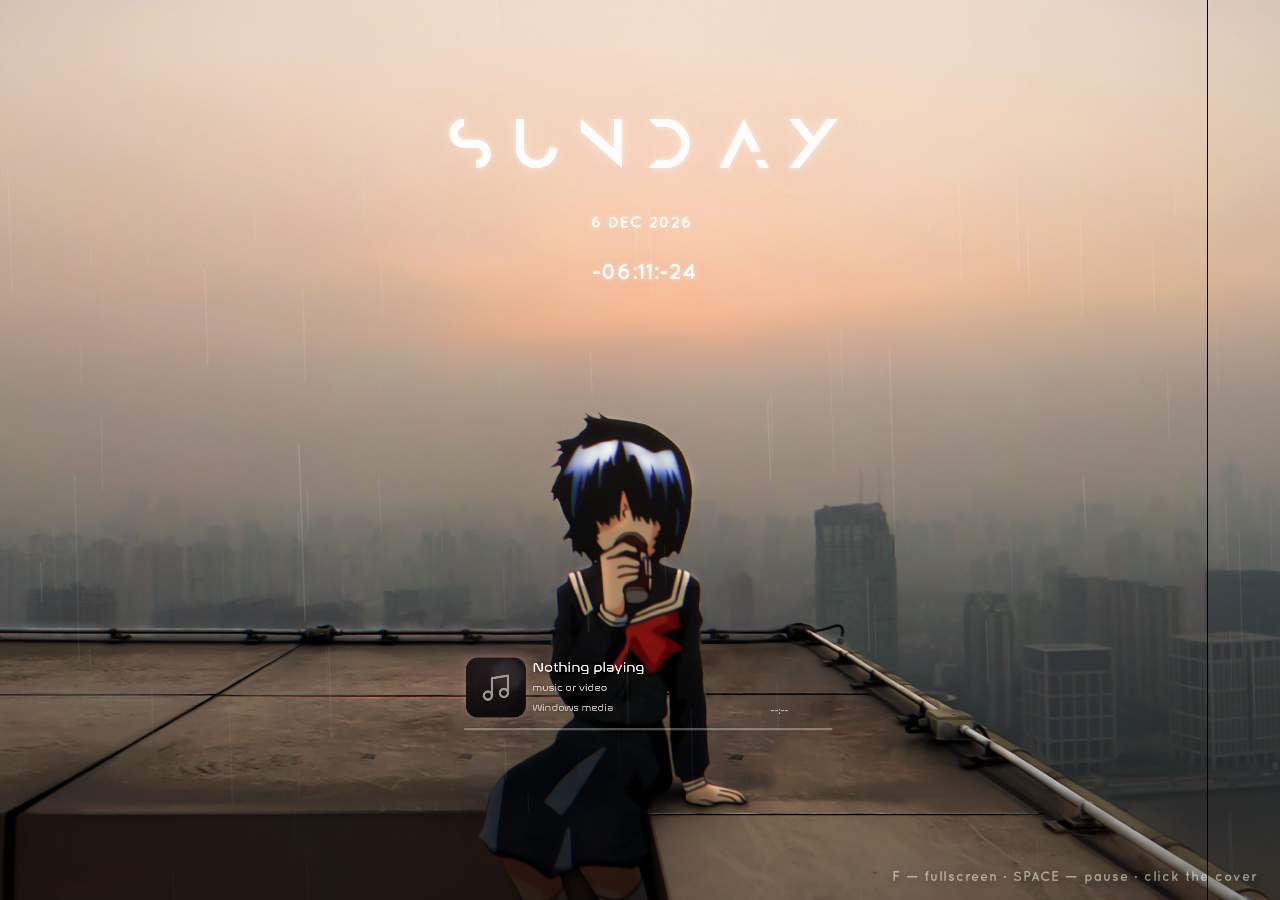
==== wallpaper/index.html @ 39e0da3d "MIKOTO URABE live wallpaper + Windows media bridge" ====
<!doctype html>
<html lang="en">
<head>
<meta charset="utf-8">
<meta name="viewport" content="width=device-width, initial-scale=1">
<title>MIKOTO URABE — live wallpaper</title>
<link rel="stylesheet" href="fonts.css">
<style>
  :root{
    --accent:#efa6b4;
    --accent-soft:rgba(239,166,180,.3);
  }
  body[data-media="music"]{--type-accent:#efa6b4}
  body[data-media="video"]{--type-accent:#93b8ff}
  body[data-media="image"]{--type-accent:#8fe0cf}
  body[data-media="unknown"]{--type-accent:#e8e0da}
  body[data-media="idle"]{--type-accent:#c9b7b3}
  *{box-sizing:border-box;margin:0;padding:0}
  html,body{width:100%;height:100%;overflow:hidden;background:#060504}
  body{font-family:'Quicksand',sans-serif;cursor:none}
  #stage{
    position:absolute;left:0;top:0;width:3840px;height:2160px;
    transform-origin:0 0;overflow:hidden;background:#000;
  }
  #camera{position:absolute;inset:0;animation:camshake 11s ease-in-out infinite;will-change:transform}
  @keyframes camshake{
    0%,100%{transform:translate3d(0,0,0) rotate(0deg)}
    17%{transform:translate3d(-2.4px,1.6px,0) rotate(-.012deg)}
    39%{transform:translate3d(1.8px,-1.2px,0) rotate(.009deg)}
    61%{transform:translate3d(-1.2px,-2px,0) rotate(-.007deg)}
    83%{transform:translate3d(2px,1px,0) rotate(.011deg)}
  }
  #bg{
    position:absolute;inset:0;
    background:url('bg.png') center / cover no-repeat;
    transform:scale(1.0106);
    filter:brightness(1.006) saturate(1.065) contrast(1.028);
  }
  #warm{
    position:absolute;inset:0;pointer-events:none;mix-blend-mode:screen;opacity:.9;
    background:
      radial-gradient(52% 34% at 50.3% 12%, rgba(255,150,120,.10), rgba(255,150,120,0) 72%),
      radial-gradient(100% 60% at 50% -6%, rgba(255,190,165,.07), rgba(255,190,165,0) 70%);
  }

  /* ---------- date / time ---------- */
  #titles{position:absolute;inset:0;pointer-events:none}
  .t{
    position:absolute;color:#fff;white-space:pre;text-align:center;
    transform:translate(-50%,-50%);line-height:1;
  }
  #day{
    left:1936.75px;top:360px;
    font-family:'Anurati',sans-serif;font-size:176px;letter-spacing:.01em;
    text-shadow:0 0 12px rgba(255,250,244,.62),0 0 34px rgba(255,238,225,.48),0 0 80px rgba(255,210,188,.34),0 0 150px rgba(255,170,145,.2),0 2px 2px rgba(120,60,40,.08);
  }
  #date{
    left:1924.2px;top:533px;
    font-family:'Quicksand',sans-serif;font-weight:700;font-size:46px;letter-spacing:.07em;
    text-shadow:0 0 12px rgba(255,248,240,.55),0 0 34px rgba(255,222,200,.3),0 0 70px rgba(255,190,165,.2);
  }
  #clock{
    left:1929.8px;top:651px;
    font-family:'Quicksand',sans-serif;font-weight:700;font-size:40px;letter-spacing:.02em;
    text-shadow:0 0 12px rgba(255,248,240,.55),0 0 32px rgba(255,220,198,.28),0 0 64px rgba(255,190,165,.18);
  }

  /* ---------- player ---------- */
  #player{position:absolute;inset:0}
  #album{
    --art:url('album.png');
    position:absolute;left:1502px;top:1578px;width:144px;height:144px;
    border-radius:28px;
    background-image:var(--art);background-size:cover;background-position:center;
    box-shadow:0 0 16px 0 var(--accent-soft),0 0 36px 2px rgba(238,132,158,.08);
    pointer-events:auto;cursor:pointer;
  }
  #album::before{
    content:"";position:absolute;inset:-13%;border-radius:38px;z-index:-1;
    background-image:var(--art);background-size:cover;background-position:center;
    filter:blur(20px) saturate(1.45) brightness(1.04);
    opacity:.3;
  }
  #album::after{
    content:"";position:absolute;inset:0;border-radius:28px;
    box-shadow:inset 0 0 0 1px rgba(255,255,255,.18);
    opacity:.7;pointer-events:none;
  }
  #album.idle{cursor:default}
  #album.idle::after{opacity:.35}

  #media-badge{
    position:absolute;right:8px;top:8px;width:32px;height:32px;border-radius:50%;
    display:flex;align-items:center;justify-content:center;z-index:3;
    background:rgba(12,9,10,.55);border:1px solid rgba(255,255,255,.24);
    color:#fff;backdrop-filter:blur(6px);pointer-events:none;
  }
  #media-badge svg{
    width:17px;height:17px;display:none;fill:none;stroke:currentColor;
    stroke-width:1.8;stroke-linecap:round;stroke-linejoin:round;
  }
  #media-badge svg .fill{fill:currentColor;stroke:none}
  #album.placeholder #media-badge,#album.idle #media-badge{display:none}
  #album[data-type="music"] .mi-music,
  #album[data-type="video"] .mi-video,
  #album[data-type="image"] .mi-image,
  #album[data-type="unknown"] .mi-unknown{display:block}

  #pp-overlay{
    position:absolute;inset:0;z-index:2;border-radius:28px;
    display:flex;align-items:center;justify-content:center;
    background:rgba(8,6,7,.16);opacity:0;transition:opacity .18s ease;
    pointer-events:none;
  }
  #album:hover #pp-overlay,#album.paused #pp-overlay{opacity:1}
  #album.paused #pp-overlay{background:rgba(8,6,7,.34)}
  #album.idle #pp-overlay{display:none}
  .pp-ring{
    width:56px;height:56px;border-radius:50%;
    border:1.5px solid rgba(255,255,255,.72);
    background:rgba(14,10,10,.42);
    display:flex;align-items:center;justify-content:center;
    box-shadow:0 4px 22px rgba(0,0,0,.35);
  }
  .pp-ring svg{width:21px;height:21px;fill:#fff;display:none}
  #album:not(.paused) .pp-ring .pp-pause{display:block}
  #album.paused .pp-ring .pp-play{display:block}

  .pl{
    position:absolute;left:1662px;white-space:pre;line-height:1;color:#f6f1ec;
    max-width:620px;overflow:hidden;text-overflow:ellipsis;
  }
  #p-title{top:1586px;font-family:'Nasalization';font-size:38px;max-width:700px;text-shadow:0 0 18px rgba(0,0,0,.5),0 1px 2px rgba(0,0,0,.35)}
  #p-artist{top:1640px;font-family:'Nasalization';font-size:27px;color:#d9d3ce;opacity:.94;text-shadow:0 0 14px rgba(0,0,0,.5)}
  #p-album{top:1688px;font-family:'Nasalization';font-size:27px;color:#cfc9c4;opacity:.9;text-shadow:0 0 14px rgba(0,0,0,.5)}

  #bar{
    position:absolute;left:1497.7px;top:1747px;width:884px;height:6px;
    border-radius:4px;background:rgba(255,255,255,.94);
    box-shadow:0 0 0 1px rgba(20,14,10,.38),0 1px 3px rgba(0,0,0,.35);
    pointer-events:auto;cursor:pointer;
  }
  #bar::after{content:"";position:absolute;left:0;right:0;top:-12px;bottom:-12px}
  #bar:hover{background:#fff}
  #bar-fill{
    position:absolute;left:0;top:0;bottom:0;width:0%;
    border-radius:4px;
    background:var(--accent);
    box-shadow:0 0 0 1px rgba(255,255,255,.18);
    pointer-events:none;
  }
  body[data-media="idle"] #bar{opacity:.32;cursor:default}
  #p-time{
    position:absolute;left:2255px;top:1706px;transform:translate(-50%,-50%);
    font-family:'Nasalization';font-size:31px;color:#f3eee9;opacity:.94;
    white-space:pre;letter-spacing:.02em;
    text-shadow:0 0 14px rgba(255,250,240,.25),0 1px 3px rgba(0,0,0,.4);
  }
  #bars{
    position:absolute;left:2325px;top:1638px;transform:translate(-50%,-50%);
    height:46px;display:flex;align-items:center;gap:7px;
  }
  #bars i{
    display:block;width:5px;border-radius:4px;background:#f1ece7;
    box-shadow:0 0 10px rgba(255,245,235,.35);
  }
  #type-glyph{
    position:absolute;left:2325px;top:1638px;transform:translate(-50%,-50%);
    width:44px;height:44px;display:none;align-items:center;justify-content:center;
    color:var(--accent);filter:drop-shadow(0 0 10px var(--accent-soft));
  }
  #type-glyph svg{width:34px;height:34px;display:none;fill:none;stroke:currentColor;stroke-width:1.7;stroke-linecap:round;stroke-linejoin:round}
  #type-glyph svg .fill{fill:currentColor;stroke:none}
  body[data-media="video"] #bars,body[data-media="image"] #bars,body[data-media="unknown"] #bars,body[data-media="idle"] #bars{display:none}
  body[data-media="music"] #type-glyph{display:none}
  body[data-media="video"] #type-glyph,body[data-media="image"] #type-glyph,body[data-media="unknown"] #type-glyph,body[data-media="idle"] #type-glyph{display:flex}
  body[data-media="video"] .g-video,
  body[data-media="image"] .g-image,
  body[data-media="unknown"] .g-unknown,
  body[data-media="idle"] .g-idle{display:block}
  body[data-media="idle"] #type-glyph{opacity:.4}

  /* ---------- rain / grade ---------- */
  #rain{
    position:absolute;inset:0;width:100%;height:100%;pointer-events:none;
    -webkit-mask-image:linear-gradient(to bottom,#000 0%,#000 46%,rgba(0,0,0,.72) 68%,rgba(0,0,0,.34) 100%);
    mask-image:linear-gradient(to bottom,#000 0%,#000 46%,rgba(0,0,0,.72) 68%,rgba(0,0,0,.34) 100%);
  }
  #grade{
    position:absolute;inset:0;pointer-events:none;
    background:
      radial-gradient(125% 82% at 50% -8%, rgba(255,210,188,.08), rgba(255,210,188,0) 58%),
      radial-gradient(150% 108% at 50% 42%, rgba(24,10,6,0) 42%, rgba(26,11,6,.18) 70%, rgba(22,9,5,.40) 88%, rgba(32,13,7,.56) 100%);
  }
  #bloom{
    position:absolute;inset:0;pointer-events:none;mix-blend-mode:screen;opacity:.5;
    background:
      radial-gradient(36% 24% at 50.4% 17.4%, rgba(255,236,224,.12), rgba(255,236,224,0) 70%),
      radial-gradient(26% 18% at 50.1% 25%, rgba(255,226,209,.09), rgba(255,226,209,0) 70%);
  }
  #hint{
    position:fixed;right:22px;bottom:16px;z-index:30;
    font-family:'Quicksand',sans-serif;font-weight:700;
    font-size:clamp(10px,1.05vw,15px);letter-spacing:.08em;
    color:rgba(255,252,248,.72);text-shadow:0 2px 10px rgba(0,0,0,.6);
    opacity:0;pointer-events:none;transition:opacity .9s ease;
  }
  #hint.show{opacity:.7}
</style>
</head>
<body>
<div id="stage">
  <div id="camera">
    <div id="bg"></div>
    <div id="warm"></div>

    <div id="titles">
      <div id="day" class="t">S A T U R D A Y</div>
      <div id="date" class="t">31 MAY 2025</div>
      <div id="clock" class="t">-05:10:-41</div>
    </div>

    <div id="player">
      <div id="album" data-type="music" title="Play / pause">
        <div id="media-badge" aria-hidden="true">
          <svg class="mi-music" viewBox="0 0 24 24"><path d="M9 18V5l12-2v13"/><circle cx="6" cy="18" r="3"/><circle cx="18" cy="16" r="3"/></svg>
          <svg class="mi-video" viewBox="0 0 24 24"><rect x="2.5" y="5" width="19" height="14" rx="2"/><path d="M7 5v14M17 5v14M2.5 9h19M2.5 15h19"/></svg>
          <svg class="mi-image" viewBox="0 0 24 24"><rect x="3" y="4" width="18" height="16" rx="2"/><circle cx="8.5" cy="9.5" r="1.5"/><path d="m21 15-5-5L5 21"/></svg>
          <svg class="mi-unknown" viewBox="0 0 24 24"><circle cx="12" cy="12" r="9"/><path class="fill" d="m10 8 6 4-6 4z"/></svg>
        </div>
        <div id="pp-overlay" aria-hidden="true">
          <span class="pp-ring">
            <svg class="pp-pause" viewBox="0 0 24 24"><rect x="6" y="4" width="4.2" height="16" rx="1"/><rect x="13.8" y="4" width="4.2" height="16" rx="1"/></svg>
            <svg class="pp-play" viewBox="0 0 24 24"><path d="M8 4.8 20 12 8 19.2z"/></svg>
          </span>
        </div>
      </div>
      <div id="p-title" class="pl">Nintendo</div>
      <div id="p-artist" class="pl">Alkaloides</div>
      <div id="p-album" class="pl">Alkaloides</div>
      <div id="bar"><div id="bar-fill"></div></div>
      <div id="p-time">03:02</div>
      <div id="bars"><i></i><i></i><i></i></div>
      <div id="type-glyph" aria-hidden="true">
        <svg class="g-video" viewBox="0 0 24 24"><rect x="2.5" y="5" width="19" height="14" rx="2"/><path d="M7 5v14M17 5v14M2.5 9h19M2.5 15h19"/></svg>
        <svg class="g-image" viewBox="0 0 24 24"><rect x="3" y="4" width="18" height="16" rx="2"/><circle cx="8.5" cy="9.5" r="1.5"/><path d="m21 15-5-5L5 21"/></svg>
        <svg class="g-unknown" viewBox="0 0 24 24"><circle cx="12" cy="12" r="9"/><path class="fill" d="m10 8 6 4-6 4z"/></svg>
        <svg class="g-idle" viewBox="0 0 24 24"><path d="M9 18V5l12-2v13"/><circle cx="6" cy="18" r="3"/><circle cx="18" cy="16" r="3"/></svg>
      </div>
    </div>

    <canvas id="rain" width="1920" height="1080"></canvas>
    <div id="grade"></div>
    <div id="bloom"></div>
  </div>
</div>
<div id="hint">F — fullscreen · SPACE — pause · click the cover</div>

<script>
(() => {
  'use strict';

  const W = 3840, H = 2160;
  const stage = document.getElementById('stage');

  function layout(){
    const s = Math.max(innerWidth / W, innerHeight / H);
    stage.style.transform = `scale(${s})`;
    stage.style.left = ((innerWidth - W * s) / 2) + 'px';
    stage.style.top  = ((innerHeight - H * s) / 2) + 'px';
  }
  addEventListener('resize', layout);
  layout();

  /* --- fit display text to the widths measured from the original scene --- */
  function fit(el, target, tracking){
    el.style.letterSpacing = tracking + 'em';
    el.style.fontSize = '100px';
    const w = el.offsetWidth || 1;
    const fs = 100 * target / w;
    el.style.fontSize = fs.toFixed(2) + 'px';
  }

  const dayEl = document.getElementById('day');
  const dateEl = document.getElementById('date');
  const clockEl = document.getElementById('clock');
  const pTitle = document.getElementById('p-title');
  const pArtist = document.getElementById('p-artist');
  const pAlbum = document.getElementById('p-album');
  const pTime = document.getElementById('p-time');

  const fitAll = () => {
    // Measure against the reference frame from the preview, not against
    // whichever weekday happens to be today, so the type size stays fixed.
    const current = {
      day: dayEl.textContent,
      date: dateEl.textContent,
      clock: clockEl.textContent,
      time: pTime.textContent
    };
    dayEl.textContent = 'S A T U R D A Y';
    dateEl.textContent = '31 MAY 2025';
    clockEl.textContent = '-05:10:-41';
    pTime.textContent = '03:02';

    fit(dayEl, 1230, .01);
    fit(dateEl, 252, .07);
    fit(clockEl, 256, .02);
    fit(pTitle, 158, .01);
    fit(pArtist, 124, .01);
    fit(pAlbum, 124, .01);
    fit(pTime, 68, .01);

    dayEl.textContent = current.day;
    dateEl.textContent = current.date;
    clockEl.textContent = current.clock;
    pTime.textContent = current.time;
  };
  fitAll();
  document.fonts.ready.then(fitAll);

  /* --- live clock, exactly like the scene's scripts --- */
  const DAYS = ['S U N D A Y','M O N D A Y','T U E S D A Y','W E D N E S D A Y','T H U R S D A Y','F R I D A Y','S A T U R D A Y'];
  const MONTHS = ['JAN','FEB','MAR','APR','MAY','JUN','JUL','AUG','SEP','OCT','NOV','DEC'];
  const pad = n => String(n).padStart(2,'0');

  function tick(){
    const d = new Date();
    let h = d.getHours() % 12; if (!h) h = 12;
    dayEl.textContent = DAYS[d.getDay()];
    dateEl.textContent = `${d.getDate()} ${MONTHS[d.getMonth()]} ${d.getFullYear()}`;
    clockEl.textContent = `-${pad(h)}:${pad(d.getMinutes())}:-${pad(d.getSeconds())}`;
  }
  tick();
  setInterval(tick, 1000);

  /* --- Windows media bridge ---------------------------------------------
     The wallpaper asks a tiny local helper (media-bridge) for the current
     Windows media session. Read-only state and thumbnails stay on 127.0.0.1.
  ---------------------------------------------------------------------- */
  const API = 'http://127.0.0.1:47823';
  const albumEl = document.getElementById('album');
  const barFill = document.getElementById('bar-fill');
  const bar = document.getElementById('bar');

  const TYPE_ACCENTS = {
    music:  [350, 68, 79],
    video:  [219, 100, 79],
    image:  [168, 60, 72],
    unknown:[30, 20, 86],
    idle:   [10, 15, 73]
  };

  let hasMedia = false;
  let playing = false;
  let duration = 0;
  let basePos = 0;
  let baseStamp = performance.now();
  let lastTimeText = '';
  let bridgeFails = 0;
  let artKey = '';
  let pollTimer = 0;
  let lastSyncPos = -1;
  let lastTrackKey = '';

  function setAccent(type, hsl){
    const c = hsl || TYPE_ACCENTS[type] || TYPE_ACCENTS.unknown;
    document.documentElement.style.setProperty('--accent', `hsl(${c[0]}, ${c[1]}%, ${c[2]}%)`);
    document.documentElement.style.setProperty('--accent-soft', `hsla(${c[0]}, ${c[1]}%, ${c[2]}%, .3)`);
  }

  function rgbToHsl(r, g, b){
    r /= 255; g /= 255; b /= 255;
    const mx = Math.max(r, g, b), mn = Math.min(r, g, b);
    const l = (mx + mn) / 2;
    if (mx === mn) return [0, 0, l];
    const d = mx - mn;
    const s = l > .5 ? d / (2 - mx - mn) : d / (mx + mn);
    let h;
    if (mx === r) h = (g - b) / d + (g < b ? 6 : 0);
    else if (mx === g) h = (b - r) / d + 2;
    else h = (r - g) / d + 4;
    return [h * 60, s, l];
  }

  function accentFromImage(img){
    try {
      const canvas = document.createElement('canvas');
      canvas.width = canvas.height = 32;
      const g = canvas.getContext('2d', { willReadFrequently: true });
      g.drawImage(img, 0, 0, 32, 32);
      const data = g.getImageData(0, 0, 32, 32).data;
      let best = null, bestScore = -1;
      for (let i = 0; i < data.length; i += 4){
        if (data[i + 3] < 150) continue;
        const r = data[i], gr = data[i + 1], b = data[i + 2];
        const mx = Math.max(r, gr, b), mn = Math.min(r, gr, b);
        const sat = mx ? (mx - mn) / mx : 0;
        const lum = (r + gr + b) / 765;
        let score = sat * 1.55 + (1 - Math.abs(lum - .55)) * .35;
        if (mx > 245 && mn > 235) score -= .9;
        if (score > bestScore){ bestScore = score; best = [r, gr, b]; }
      }
      if (!best) return null;
      const [h, s, l] = rgbToHsl(...best);
      return [
        Math.round(h),
        Math.round(Math.max(.45, Math.min(.8, s * .9 + .15)) * 100),
        Math.round(Math.max(.62, Math.min(.8, l * .6 + .35)) * 100)
      ];
    } catch { return null; }
  }

  function placeholderCover(type, hsl){
    const accent = `hsl(${hsl[0]}, ${hsl[1]}%, ${hsl[2]}%)`;
    const common = `fill="none" stroke="${accent}" stroke-width="1.7" stroke-linecap="round" stroke-linejoin="round"`;
    const icons = {
      music: `<g transform="translate(120 120) scale(11.4)" ${common}><path d="M9 18V5l12-2v13"/><circle cx="6" cy="18" r="3"/><circle cx="18" cy="16" r="3"/></g>`,
      video: `<g transform="translate(120 120) scale(11.4)" ${common}><rect x="2.5" y="5" width="19" height="14" rx="2"/><path d="M7 5v14M17 5v14M2.5 9h19M2.5 15h19"/></g>`,
      image: `<g transform="translate(120 120) scale(11.4)" ${common}><rect x="3" y="4" width="18" height="16" rx="2"/><circle cx="8.5" cy="9.5" r="1.5"/><path d="m21 15-5-5L5 21"/></g>`,
      unknown: `<g transform="translate(120 120) scale(11.4)" ${common}><circle cx="12" cy="12" r="9"/><path d="m10 8 6 4-6 4z" fill="${accent}" stroke="none"/></g>`,
      idle: `<g transform="translate(120 120) scale(11.4)" ${common} opacity=".8"><path d="M9 18V5l12-2v13"/><circle cx="6" cy="18" r="3"/><circle cx="18" cy="16" r="3"/></g>`
    };
    const svg = `<svg xmlns="http://www.w3.org/2000/svg" width="512" height="512" viewBox="0 0 512 512">
      <defs>
        <radialGradient id="bg" cx="30%" cy="18%" r="95%">
          <stop offset="0" stop-color="#241b1f"/>
          <stop offset=".55" stop-color="#151113"/>
          <stop offset="1" stop-color="#0b090a"/>
        </radialGradient>
        <filter id="glow"><feGaussianBlur stdDeviation="24"/></filter>
      </defs>
      <rect width="512" height="512" fill="url(#bg)"/>
      <circle cx="356" cy="152" r="136" fill="${accent}" opacity=".13" filter="url(#glow)"/>
      <circle cx="256" cy="256" r="178" fill="none" stroke="${accent}" stroke-opacity=".16" stroke-width="1.5"/>
      <rect x="22" y="22" width="468" height="468" rx="46" fill="none" stroke="rgba(255,255,255,.07)" stroke-width="2"/>
      ${icons[type] || icons.unknown}
    </svg>`;
    return 'data:image/svg+xml;charset=utf-8,' + encodeURIComponent(svg);
  }

  function setArt(url, type, real){
    const key = real ? url : `placeholder:${type}`;
    if (key === artKey) return;
    artKey = key;

    if (real){
      albumEl.classList.remove('placeholder');
      albumEl.style.setProperty('--art', `url("${url}")`);
      setAccent(type);
      const img = new Image();
      img.crossOrigin = 'anonymous';
      img.onload = () => {
        const hsl = accentFromImage(img);
        if (hsl) setAccent(type, hsl);
      };
      img.src = url;
    } else {
      albumEl.classList.add('placeholder');
      const hsl = TYPE_ACCENTS[type] || TYPE_ACCENTS.unknown;
      albumEl.style.setProperty('--art', `url("${placeholderCover(type, hsl)}")`);
      setAccent(type, hsl);
    }
  }

  function setLine(el, text){
    el.textContent = text;
    el.title = text;
  }

  function formatTime(sec){
    sec = Math.max(0, Math.floor(sec));
    const h = Math.floor(sec / 3600);
    const m = Math.floor(sec / 60) % 60;
    const s = sec % 60;
    return h > 0 ? `${h}:${pad(m)}:${pad(s)}` : `${pad(m)}:${pad(s)}`;
  }

  function currentPosition(now){
    let pos = basePos + (playing ? (now - baseStamp) / 1000 : 0);
    if (duration > 0) pos = Math.min(pos, duration);
    return Math.max(0, pos);
  }

  function updateTimeline(now){
    const pos = currentPosition(now);
    barFill.style.width = duration > 0 ? (pos / duration * 100).toFixed(3) + '%' : '0%';
    const txt = duration > 0 ? formatTime(duration - pos) : '--:--';
    if (txt !== lastTimeText){
      pTime.textContent = txt;
      lastTimeText = txt;
    }
  }

  function applyState(s){
    bridgeFails = 0;
    if (!s || !s.hasSession){ applyIdle(); return; }

    hasMedia = true;
    const type = ['music', 'video', 'image'].includes(s.mediaType) ? s.mediaType : 'unknown';
    document.body.dataset.media = type;
    albumEl.dataset.type = type;
    albumEl.classList.remove('idle');

    setLine(pTitle, s.title || 'Untitled');
    setLine(pArtist, s.artist || (type === 'video' ? 'Video' : 'Unknown artist'));
    setLine(pAlbum, s.album || (type === 'video' ? 'Video' : (s.source || 'Unknown album')));

    duration = Math.max(0, s.duration || 0);
    const reported = Math.max(0, s.position || 0);
    const now = performance.now();
    const trackKey = `${s.sourceId}|${s.title}|${s.mediaType}|${s.duration}`;
    const trackChanged = trackKey !== lastTrackKey;
    // Some sites (notably YouTube in Chromium) leave the system timeline at
    // 0. Keep our local interpolation in that case instead of snapping back.
    if (trackChanged || !hasMedia || !s.playing || Math.abs(reported - lastSyncPos) > 0.6){
      basePos = duration > 0 ? Math.min(duration, reported) : reported;
      baseStamp = now;
    }
    lastSyncPos = reported;
    lastTrackKey = trackKey;
    playing = !!s.playing;
    albumEl.classList.toggle('paused', !playing);

    if (s.thumbUsable && s.thumbVersion){
      setArt(`${API}/thumb?v=${encodeURIComponent(s.thumbVersion)}`, type, true);
    } else {
      setArt(null, type, false);
    }
  }

  function applyIdle(){
    hasMedia = false;
    playing = false;
    duration = 0;
    basePos = 0;
    document.body.dataset.media = 'idle';
    albumEl.dataset.type = 'idle';
    albumEl.classList.add('idle', 'paused');
    setLine(pTitle, 'Nothing playing');
    setLine(pArtist, 'music or video');
    setLine(pAlbum, 'Windows media');
    setArt(null, 'idle', false);
    barFill.style.width = '0%';
    if (lastTimeText !== '--:--'){ pTime.textContent = '--:--'; lastTimeText = '--:--'; }
  }

  const CONTROL_TOKEN = 'mk-47f2a9';
  function mediaCommand(path){
    const sep = path.includes('?') ? '&' : '?';
    return fetch(`${API}${path}${sep}token=${CONTROL_TOKEN}`, {
      cache: 'no-store'
    }).catch(() => {});
  }

  function togglePlayback(){
    if (!hasMedia) return;
    const now = performance.now();
    basePos = currentPosition(now);
    baseStamp = now;
    playing = !playing;
    albumEl.classList.toggle('paused', !playing);
    mediaCommand('/control/toggle');
  }

  albumEl.addEventListener('click', togglePlayback);

  bar.addEventListener('click', e => {
    if (!hasMedia || duration <= 0) return;
    const r = bar.getBoundingClientRect();
    const f = Math.min(1, Math.max(0, (e.clientX - r.left) / r.width));
    const target = f * duration;
    basePos = target;
    baseStamp = performance.now();
    updateTimeline(performance.now());
    mediaCommand(`/control/seek?pos=${encodeURIComponent(target.toFixed(3))}`);
  });

  async function pollMedia(){
    try {
      const res = await fetch(`${API}/state`, {
        cache: 'no-store',
        signal: AbortSignal.timeout(2600)
      });
      if (!res.ok) throw new Error('state');
      const state = await res.json();
      applyState(state);
    } catch {
      bridgeFails++;
      if (hasMedia && bridgeFails < 3){
        playing = false;
        albumEl.classList.add('paused');
      } else {
        applyIdle();
      }
    }
    pollTimer = setTimeout(pollMedia, 1000);
  }

  const hint = document.getElementById('hint');
  setTimeout(() => hint.classList.add('show'), 700);
  setTimeout(() => hint.classList.remove('show'), 7200);

  addEventListener('keydown', e => {
    if (e.code === 'Space'){
      e.preventDefault();
      togglePlayback();
    } else if (e.key === 'f' || e.key === 'F'){
      if (!document.fullscreenElement){
        document.documentElement.requestFullscreen?.().catch(() => {});
      } else {
        document.exitFullscreen?.().catch(() => {});
      }
    }
  });

  setTimeout(pollMedia, 350);

  /* --- rain --- */
  const canvas = document.getElementById('rain');
  const ctx = canvas.getContext('2d');
  const RW = canvas.width, RH = canvas.height;
  const COUNT = 155;

  let rainLast = performance.now();
  const drops = [];
  function reset(d, initial){
    d.z = 0.16 + Math.random() * 0.84;
    d.x = Math.random() * (RW * 1.14) - RW * 0.07;
    d.y = initial ? Math.random() * RH : -Math.random() * RH * 0.3;
    d.len = (16 + Math.random() * 105) * (0.55 + d.z * 0.65);
    if (Math.random() < 0.1) d.len *= 2.1;
    d.spd = (620 + 1750 * d.z) * (0.78 + Math.random() * 0.5);
    d.w = 0.5 + d.z * 0.8;
    d.a = 0.03 + d.z * 0.14;
    d.drift = -0.016 - Math.random() * 0.026;
  }
  for (let i = 0; i < COUNT; i++){
    const d = {};
    reset(d, true);
    drops.push(d);
  }

  function rain(now){
    const dt = Math.min(0.05, (now - rainLast) / 1000);
    rainLast = now;
    ctx.clearRect(0, 0, RW, RH);
    ctx.lineCap = 'round';
    for (const d of drops){
      d.y += d.spd * dt;
      d.x += d.spd * dt * d.drift;
      if (d.y - d.len > RH || d.x < -RW * 0.1){
        reset(d, false);
      }
      const x2 = d.x + d.len * d.drift;
      const y2 = d.y - d.len;
      ctx.strokeStyle = `rgba(255,241,234,${(d.a * 0.18).toFixed(3)})`;
      ctx.lineWidth = d.w * 2.4;
      ctx.beginPath(); ctx.moveTo(x2, y2); ctx.lineTo(d.x, d.y); ctx.stroke();
      ctx.strokeStyle = `rgba(255,251,247,${d.a.toFixed(3)})`;
      ctx.lineWidth = d.w;
      ctx.beginPath(); ctx.moveTo(x2, y2); ctx.lineTo(d.x, d.y); ctx.stroke();
    }
  }

  /* --- equalizer bars --- */
  const eqBars = [...document.querySelectorAll('#bars i')];

  let raf;
  function frame(now){
    rain(now);
    updateTimeline(now);
    const t = now / 1000;
    const levels = [
      0.55 + 0.35 * Math.abs(Math.sin(t * 2.15 + 0.2)),
      0.42 + 0.48 * Math.abs(Math.sin(t * 3.31 + 1.7)),
      0.7  + 0.3  * Math.abs(Math.sin(t * 1.73 + 3.1))
    ];
    for (let i = 0; i < 3; i++){
      const h = (12 + 34 * levels[i] * (playing ? 1 : 0.35)).toFixed(1);
      eqBars[i].style.height = h + 'px';
    }
    raf = requestAnimationFrame(frame);
  }
  raf = requestAnimationFrame(frame);
  document.addEventListener('visibilitychange', () => {
    if (document.hidden){ cancelAnimationFrame(raf); }
    else { rainLast = performance.now(); baseStamp = performance.now(); raf = requestAnimationFrame(frame); }
  });
})();
</script>
</body>
</html>
---- wallpaper/fonts.css ----
@font-face{font-family:'Nasalization';src:url([data-uri]) format('opentype');font-weight:400;font-style:normal;font-display:block;}
@font-face{font-family:'Anurati';src:url([data-uri]) format('opentype');font-weight:400;font-style:normal;font-display:block;}
@font-face{font-family:'Quicksand';src:url([data-uri]) format('opentype');font-weight:400;font-style:normal;font-display:block;}
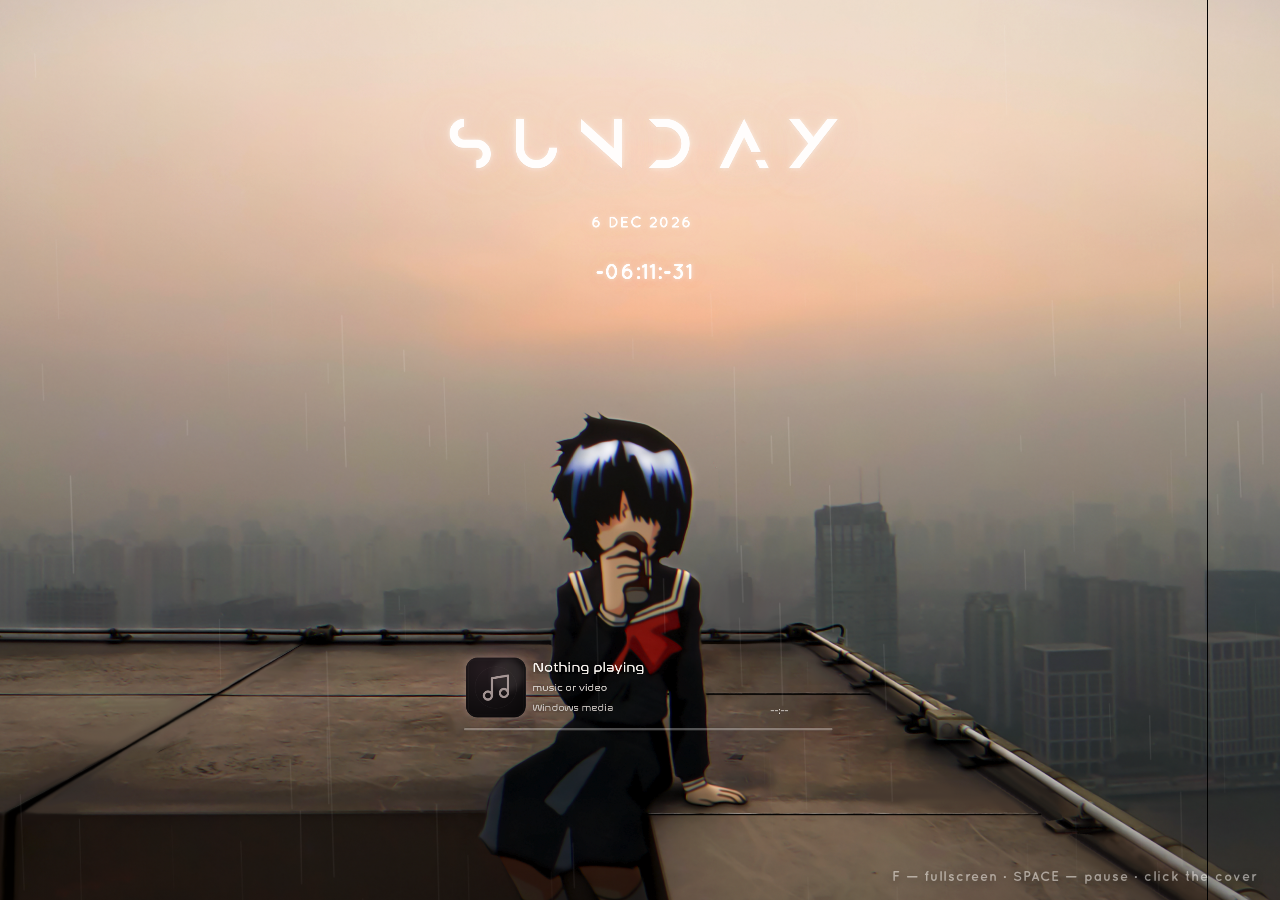
==== commit 12599544: "Freeze equalizer bars at their current heights on pause" ====
--- a/wallpaper/index.html
+++ b/wallpaper/index.html
@@ -665,20 +665,28 @@
 
   /* --- equalizer bars --- */
   const eqBars = [...document.querySelectorAll('#bars i')];
+  let barsInitialized = false;
 
   let raf;
   function frame(now){
     rain(now);
     updateTimeline(now);
-    const t = now / 1000;
-    const levels = [
-      0.55 + 0.35 * Math.abs(Math.sin(t * 2.15 + 0.2)),
-      0.42 + 0.48 * Math.abs(Math.sin(t * 3.31 + 1.7)),
-      0.7  + 0.3  * Math.abs(Math.sin(t * 1.73 + 3.1))
-    ];
-    for (let i = 0; i < 3; i++){
-      const h = (12 + 34 * levels[i] * (playing ? 1 : 0.35)).toFixed(1);
-      eqBars[i].style.height = h + 'px';
+    if (playing){
+      const t = now / 1000;
+      const levels = [
+        0.55 + 0.35 * Math.abs(Math.sin(t * 2.15 + 0.2)),
+        0.42 + 0.48 * Math.abs(Math.sin(t * 3.31 + 1.7)),
+        0.7  + 0.3  * Math.abs(Math.sin(t * 1.73 + 3.1))
+      ];
+      for (let i = 0; i < 3; i++){
+        const h = (12 + 34 * levels[i]).toFixed(1);
+        eqBars[i].style.height = h + 'px';
+      }
+      barsInitialized = true;
+    } else if (!barsInitialized){
+      const seed = [16, 30, 22];
+      eqBars.forEach((b, i) => { b.style.height = seed[i] + 'px'; });
+      barsInitialized = true;
     }
     raf = requestAnimationFrame(frame);
   }
